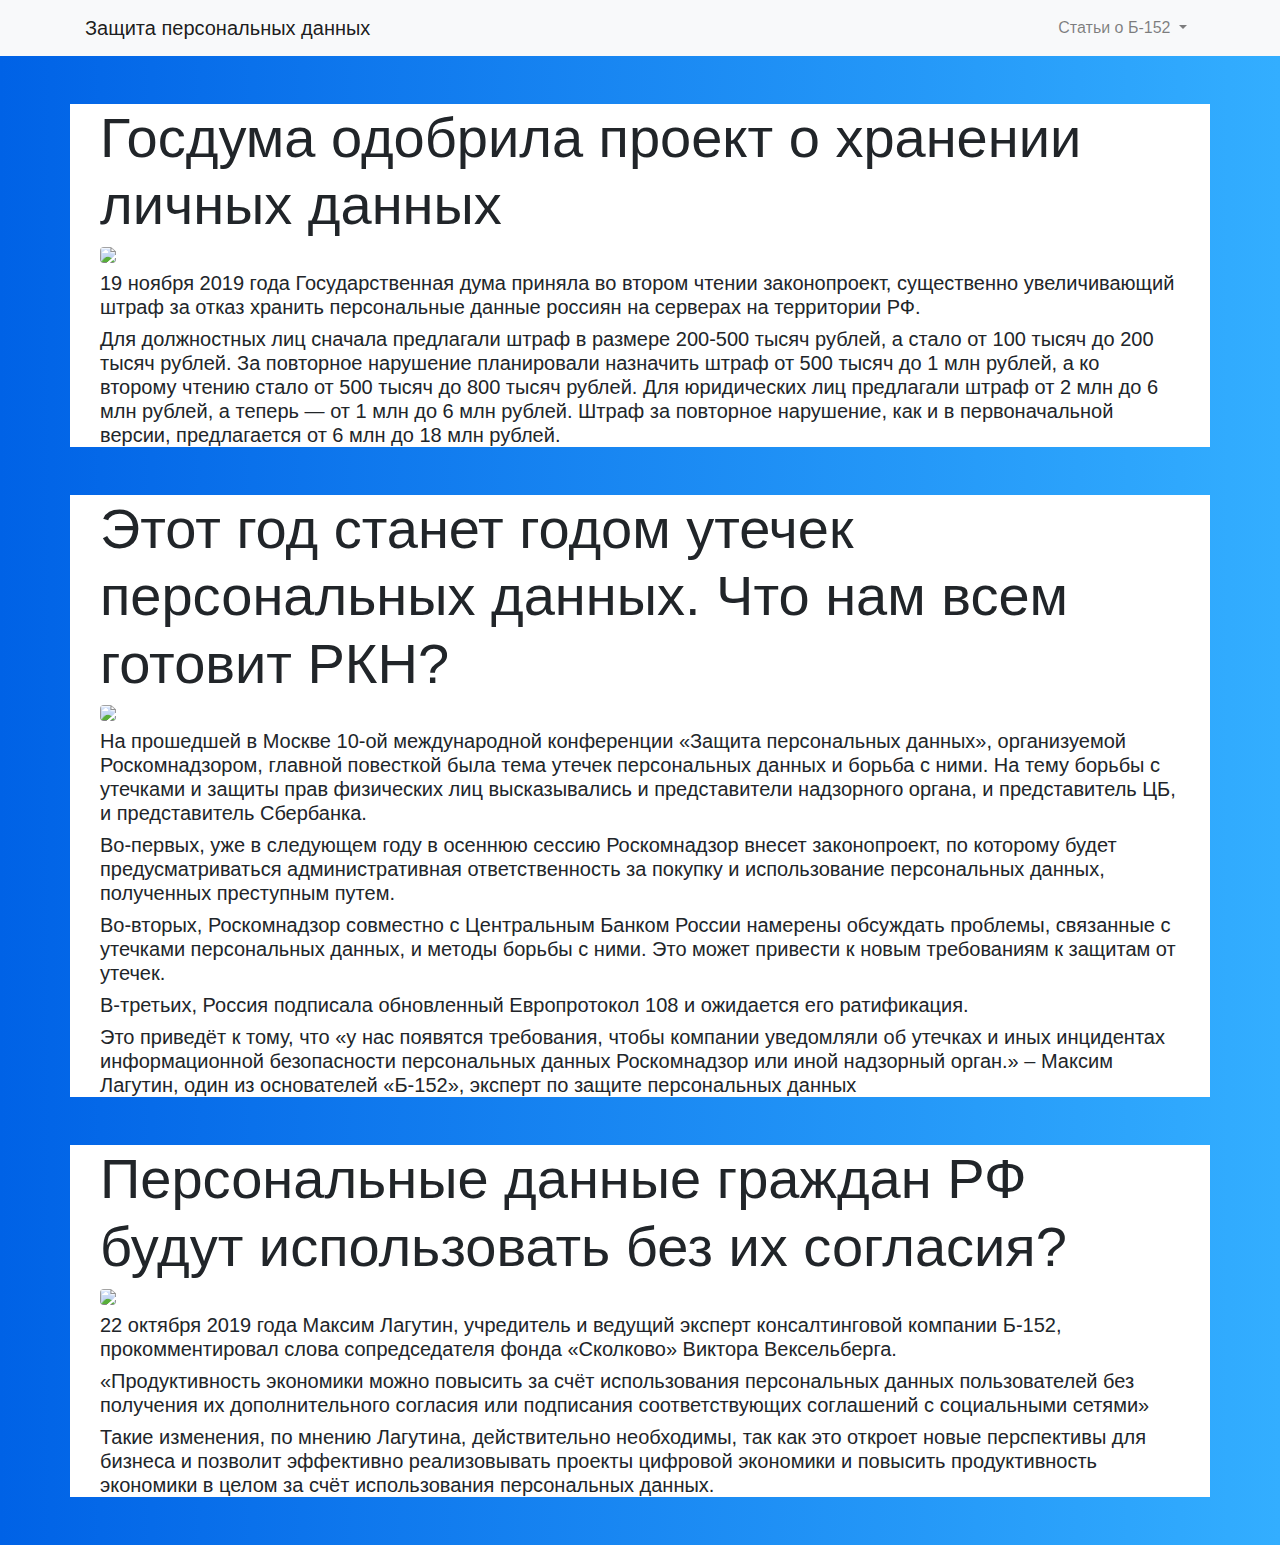
==== articles_autumn.html @ 087cc1b3 "Add files via upload" ====
<!doctype html>
<html lang="ru">
  <head>
    <meta charset="utf-8">
    <meta name="viewport" content="width=device-width, initial-scale=1, shrink-to-fit=no">

    <title>Статьи - осень 2019</title>

    <!-- Bootstrap core CSS -->
    <link href="/docs/4.3.1/dist/css/bootstrap.min.css" rel="stylesheet" integrity="sha384-ggOyR0iXCbMQv3Xipma34MD+dH/1fQ784/j6cY/iJTQUOhcWr7x9JvoRxT2MZw1T" crossorigin="anonymous">

    <!-- Custom styles for this template -->
    <link href="navbar-top.css" rel="stylesheet">
    <link href="personality_data.css" rel="stylesheet">
    <link rel="stylesheet" href="https://stackpath.bootstrapcdn.com/bootstrap/4.3.1/css/bootstrap.min.css" integrity="sha384-ggOyR0iXCbMQv3Xipma34MD+dH/1fQ784/j6cY/iJTQUOhcWr7x9JvoRxT2MZw1T" crossorigin="anonymous">

  </head>

  <body>

    <nav class="navbar navbar-expand-lg navbar-light bg-light">
    <div class="container">
      <a class="navbar-brand" href="personality_data.html">Защита персональных данных</a>
      <button class="navbar-toggler" type="button" data-toggle="collapse" data-target="#navbarSupportedContent" aria-controls="navbarSupportedContent" aria-expanded="false" aria-label="Toggle navigation">
      <span class="navbar-toggler-icon"></span>
    </button>
  
      <div class="collapse navbar-collapse" id="navbarSupportedContent">
        <ul class="navbar-nav ml-auto">
          <li class="nav-item dropdown">
            <a class="nav-link dropdown-toggle" href="#" id="navbarDropdown" role="button" data-toggle="dropdown" aria-haspopup="true" aria-expanded="false">
            Статьи о Б-152
          </a>
            <div class="dropdown-menu dropdown-menu-right animate slideIn" aria-labelledby="navbarDropdown">
              <a class="dropdown-item" href="articles_spring.html">весна 2019</a>
              <a class="dropdown-item" href="articles_summer.html">лето 2019</a>
              <a class="dropdown-item" href="articles_autumn.html">осень 2019</a>
              <a class="dropdown-item" href="articles_winter.html">зима 2019 </a>
            </div>
          </li>
        </ul>
      </div>
    </div>
    </nav>

    <div class="container mt-5  mb-5 bg-white">
        <div class="col-md-12 col-lg-12">
            <h3 class="display-4">Госдума одобрила проект о хранении личных данных</h3>
            <img src="pd-4.jpg" class="figure-img img-fluid rounded w-50">
            <h5 class="display-5 lead text-white-40"><b>19 ноября 2019</b> года Государственная дума приняла во втором чтении законопроект, существенно увеличивающий штраф за отказ хранить персональные данные россиян на серверах на территории РФ.</h5>
            <h5 class="display-5 lead text-white-40"> Для должностных лиц сначала предлагали штраф в размере 200-500 тысяч рублей, а стало от 100 тысяч до 200 тысяч рублей. За повторное нарушение планировали назначить штраф от 500 тысяч до 1 млн рублей, а ко второму чтению стало от 500 тысяч до 800 тысяч рублей.
                Для юридических лиц предлагали штраф от 2 млн до 6 млн рублей, а теперь — от 1 млн до 6 млн рублей. Штраф за повторное нарушение, как и в первоначальной версии, предлагается от 6 млн до 18 млн рублей.                
            </h5>
        </div>
    </div>

    <div class="container mt-5  mb-5 bg-white">
        <div class="col-md-12 col-lg-12">
            <h3 class="display-4">Этот год станет годом утечек персональных данных. Что нам всем готовит РКН? </h3>
            <img src="int_conf.jpg" class="figure-img img-fluid rounded w-50">
            <h5 class="display-5 lead text-white-40">На прошедшей в Москве 10-ой международной конференции «Защита персональных данных», организуемой Роскомнадзором, главной повесткой была тема утечек персональных данных и борьба с ними. На тему борьбы с утечками и защиты прав физических лиц высказывались и представители надзорного органа, и представитель ЦБ, и представитель Сбербанка.</h5>
            <h5 class="display-5 lead text-white-40"> Во-первых, уже в следующем году в осеннюю сессию Роскомнадзор внесет законопроект, по которому будет предусматриваться административная ответственность за покупку и использование персональных данных, полученных преступным путем.   
            </h5>
            <h5 class="display-5 lead text-white-40"> Во-вторых, Роскомнадзор совместно с Центральным Банком России намерены обсуждать проблемы, связанные с утечками персональных данных, и методы борьбы с ними. Это может привести к новым требованиям к защитам от утечек.
            </h5>
            <h5 class="display-5 lead text-white-40">В-третьих, Россия подписала обновленный Европротокол 108 и ожидается его ратификация.</h5>
            <h5 class="display-5 lead text-white-40">Это приведёт к тому, что<b> «у нас появятся требования, чтобы компании уведомляли об утечках и иных инцидентах информационной безопасности персональных данных Роскомнадзор или иной надзорный орган.»</b> – Максим Лагутин, один из основателей «Б-152», эксперт по защите персональных данных</h5>
        </div>
    </div>

    <div class="container mt-5  mb-5 bg-white">
        <div class="col-md-12 col-lg-12">
            <h3 class="display-4">Персональные данные граждан РФ будут использовать без их согласия?</h3>
            <img src="pd-5.jpg" class="figure-img img-fluid rounded w-50">
            <h5 class="display-5 lead text-white-40"> 22 октября 2019 года Максим Лагутин, учредитель и ведущий эксперт консалтинговой компании Б-152, прокомментировал слова сопредседателя фонда «Сколково» Виктора Вексельберга. </h5>
            <h5 class="display-5 lead text-white-40"> «Продуктивность экономики можно повысить за счёт использования персональных данных пользователей без получения их дополнительного согласия или подписания соответствующих соглашений с социальными сетями»</h5>
            <h5 class="display-5 lead text-white-40"> Такие изменения, по мнению Лагутина, действительно необходимы, так как это откроет новые перспективы для бизнеса и позволит эффективно реализовывать проекты цифровой экономики и повысить продуктивность экономики в целом за счёт использования персональных данных.</h5>
        </div>
    </div>

  <script src="https://code.jquery.com/jquery-3.3.1.slim.min.js" integrity="sha384-q8i/X+965DzO0rT7abK41JStQIAqVgRVzpbzo5smXKp4YfRvH+8abtTE1Pi6jizo" crossorigin="anonymous"></script>
    <script src="https://cdnjs.cloudflare.com/ajax/libs/popper.js/1.14.7/umd/popper.min.js" integrity="sha384-UO2eT0CpHqdSJQ6hJty5KVphtPhzWj9WO1clHTMGa3JDZwrnQq4sF86dIHNDz0W1" crossorigin="anonymous"></script>
    <script src="https://stackpath.bootstrapcdn.com/bootstrap/4.3.1/js/bootstrap.min.js" integrity="sha384-JjSmVgyd0p3pXB1rRibZUAYoIIy6OrQ6VrjIEaFf/nJGzIxFDsf4x0xIM+B07jRM" crossorigin="anonymous"></script>
</body>
</html>
---- personality_data.css ----
@media (min-width: 992px) {
  .animate {
    animation-duration: 0.3s;
    -webkit-animation-duration: 0.3s;
    animation-fill-mode: both;
    -webkit-animation-fill-mode: both;
  }
}

@keyframes slideIn {
  0% {
    transform: translateY(1rem);
    opacity: 0;
  }
  100% {
    transform:translateY(0rem);
    opacity: 1;
  }
  0% {
    transform: translateY(1rem);
    opacity: 0;
  }
}

@-webkit-keyframes slideIn {
  0% {
    -webkit-transform: transform;
    -webkit-opacity: 0;
  }
  100% {
    -webkit-transform: translateY(0);
    -webkit-opacity: 1;
  }
  0% {
    -webkit-transform: translateY(1rem);
    -webkit-opacity: 0;
  }
}

.slideIn {
  -webkit-animation-name: slideIn;
  animation-name: slideIn;
}

/* Other styles for the page not related to the animated dropdown */

body {
  background:  #007bff;;
  background: linear-gradient(to right, #0062E6, #33AEFF);
}
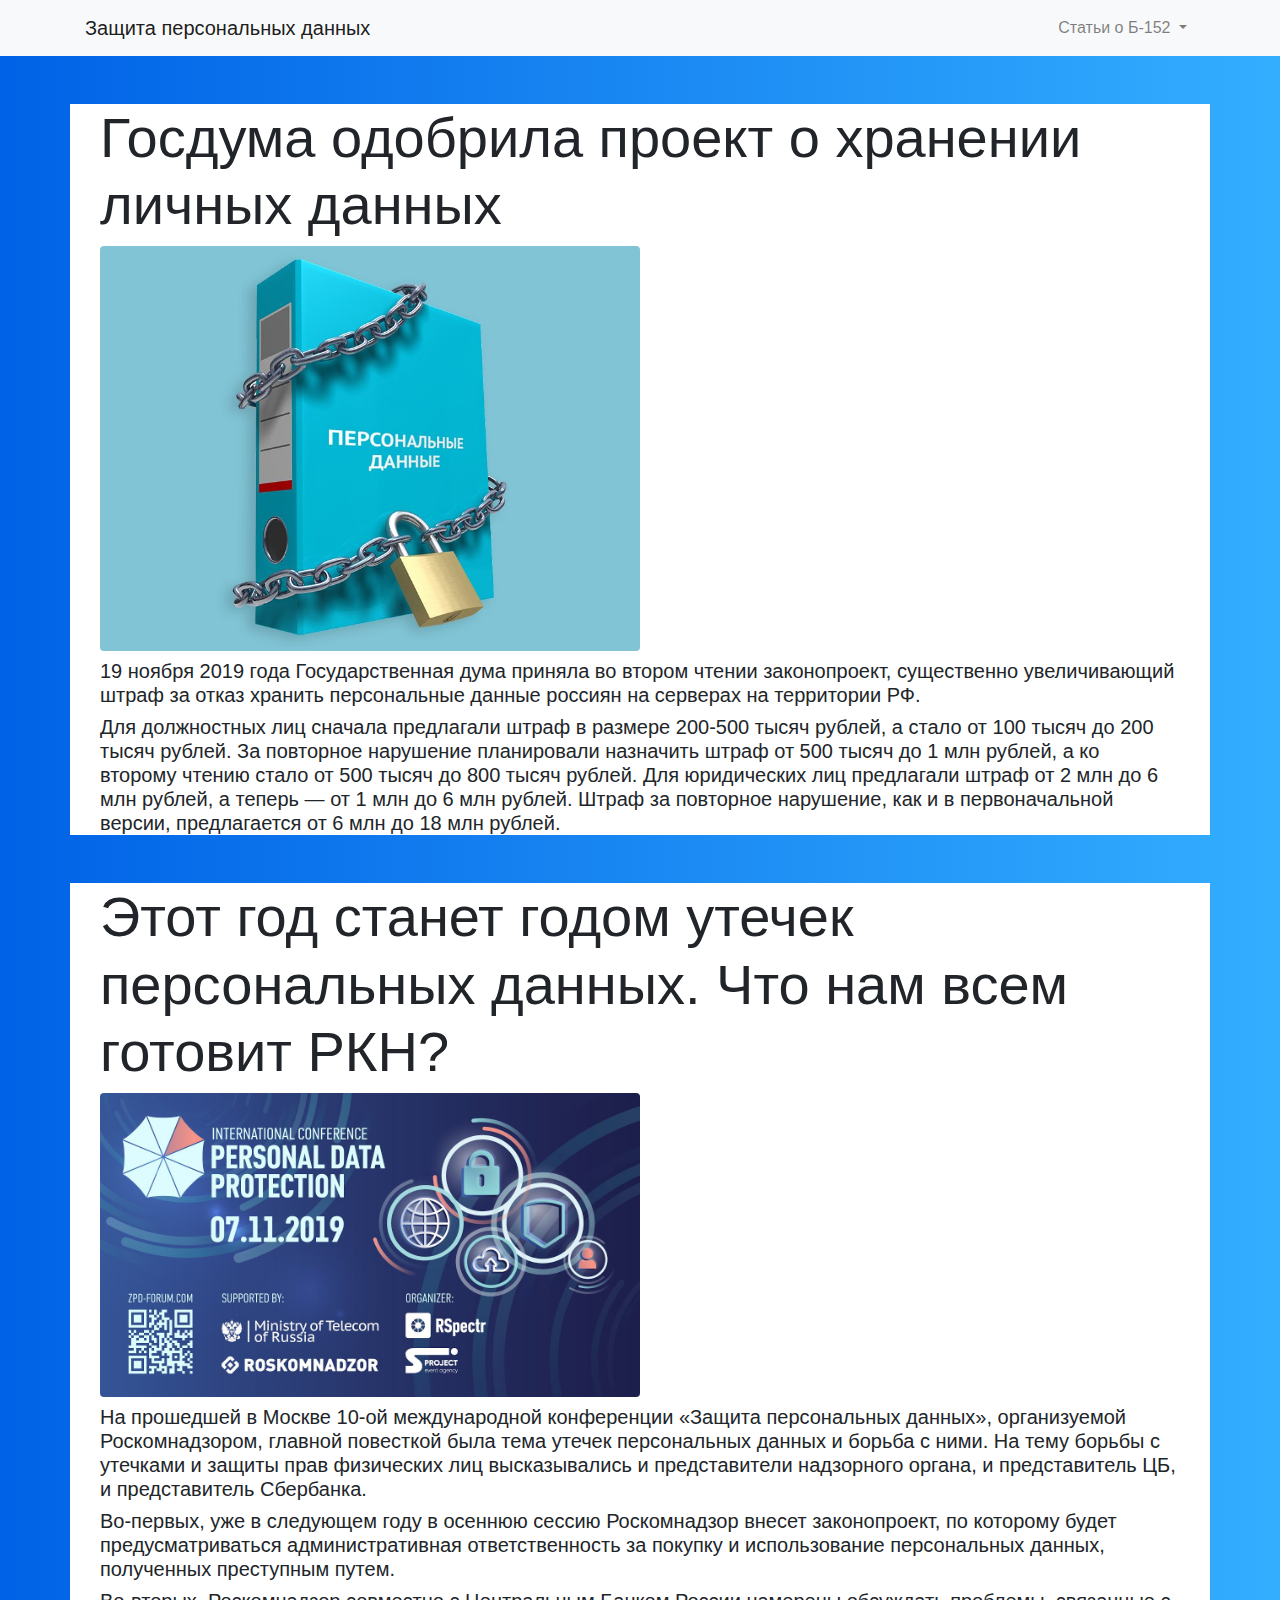
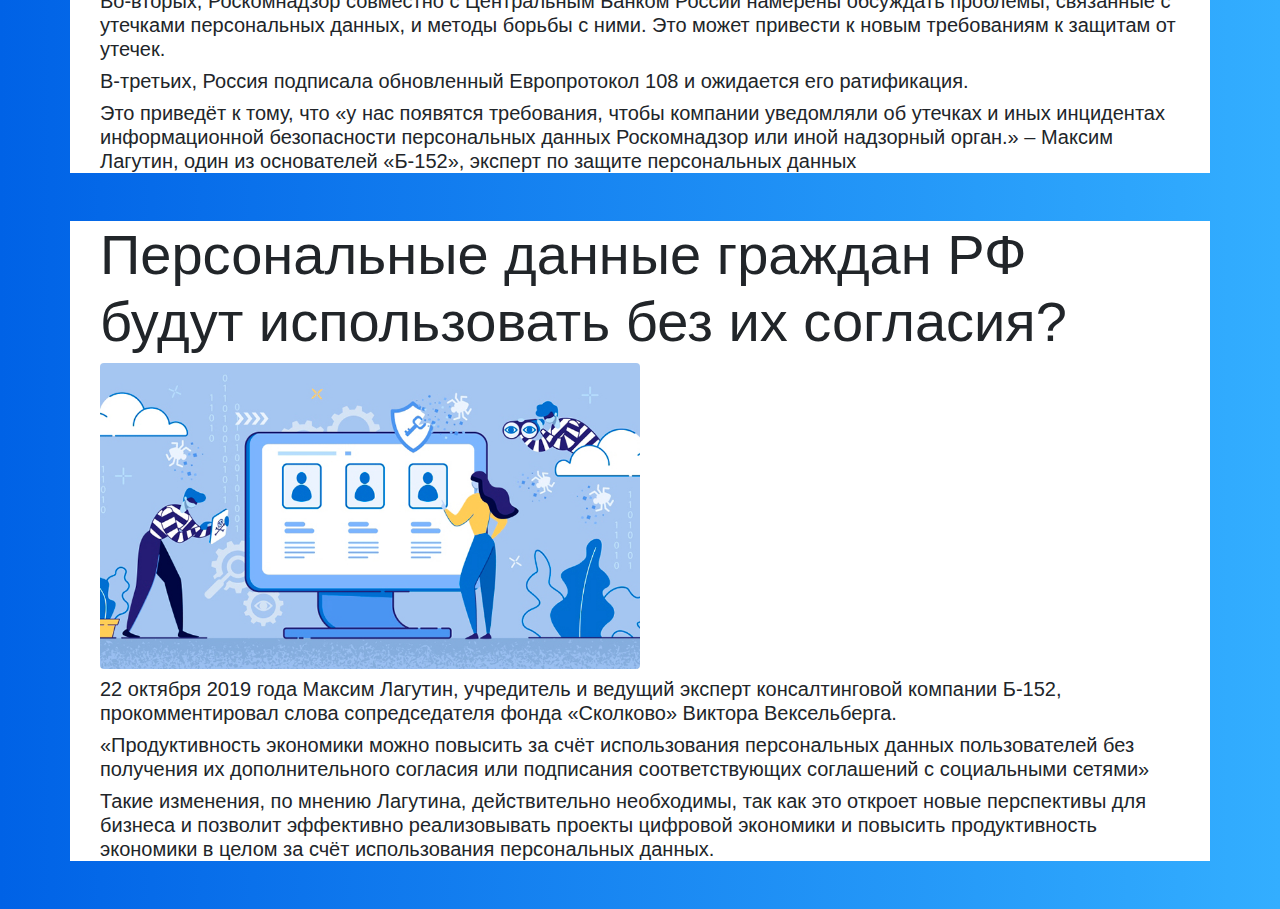
==== commit d3199820: "links changed" ====
--- a/articles_autumn.html
+++ b/articles_autumn.html
@@ -11,7 +11,7 @@
 
     <!-- Custom styles for this template -->
     <link href="navbar-top.css" rel="stylesheet">
-    <link href="personality_data.css" rel="stylesheet">
+    <link href="style.css" rel="stylesheet">
     <link rel="stylesheet" href="https://stackpath.bootstrapcdn.com/bootstrap/4.3.1/css/bootstrap.min.css" integrity="sha384-ggOyR0iXCbMQv3Xipma34MD+dH/1fQ784/j6cY/iJTQUOhcWr7x9JvoRxT2MZw1T" crossorigin="anonymous">
 
   </head>
@@ -20,7 +20,7 @@
 
     <nav class="navbar navbar-expand-lg navbar-light bg-light">
     <div class="container">
-      <a class="navbar-brand" href="personality_data.html">Защита персональных данных</a>
+      <a class="navbar-brand" href="index.html">Защита персональных данных</a>
       <button class="navbar-toggler" type="button" data-toggle="collapse" data-target="#navbarSupportedContent" aria-controls="navbarSupportedContent" aria-expanded="false" aria-label="Toggle navigation">
       <span class="navbar-toggler-icon"></span>
     </button>
--- a/style.css
+++ b/style.css
@@ -0,0 +1,50 @@
+@media (min-width: 992px) {
+  .animate {
+    animation-duration: 0.3s;
+    -webkit-animation-duration: 0.3s;
+    animation-fill-mode: both;
+    -webkit-animation-fill-mode: both;
+  }
+}
+
+@keyframes slideIn {
+  0% {
+    transform: translateY(1rem);
+    opacity: 0;
+  }
+  100% {
+    transform:translateY(0rem);
+    opacity: 1;
+  }
+  0% {
+    transform: translateY(1rem);
+    opacity: 0;
+  }
+}
+
+@-webkit-keyframes slideIn {
+  0% {
+    -webkit-transform: transform;
+    -webkit-opacity: 0;
+  }
+  100% {
+    -webkit-transform: translateY(0);
+    -webkit-opacity: 1;
+  }
+  0% {
+    -webkit-transform: translateY(1rem);
+    -webkit-opacity: 0;
+  }
+}
+
+.slideIn {
+  -webkit-animation-name: slideIn;
+  animation-name: slideIn;
+}
+
+/* Other styles for the page not related to the animated dropdown */
+
+body {
+  background:  #007bff;;
+  background: linear-gradient(to right, #0062E6, #33AEFF);
+}